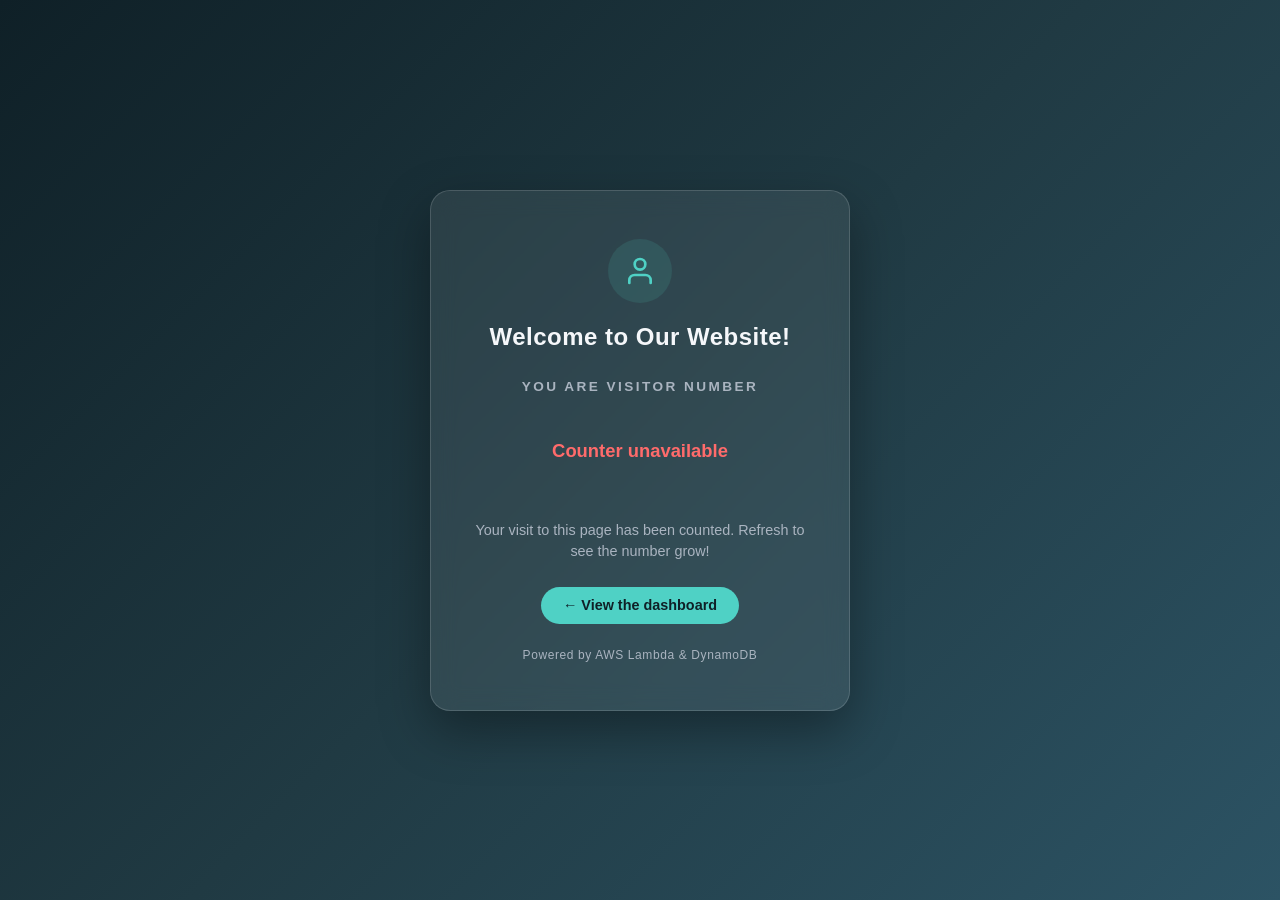
==== frontend/visit.html @ 759042b5 "new visit page added" ====
<!DOCTYPE html>
<html lang="en">
<head>
    <meta charset="UTF-8" />
    <meta name="viewport" content="width=device-width, initial-scale=1.0" />
    <meta name="description" content="Tracked page — every visit here increments the counter" />
    <title>Welcome — Tracked Page</title>
    <link rel="stylesheet" href="styles.css" />
</head>
<body>
    <main class="page">
        <div class="card">
            <!-- Decorative icon -->
            <div class="card-icon" aria-hidden="true">
                <svg xmlns="http://www.w3.org/2000/svg" width="32" height="32" viewBox="0 0 24 24"
                     fill="none" stroke="currentColor" stroke-width="2"
                     stroke-linecap="round" stroke-linejoin="round">
                    <path d="M20 21v-2a4 4 0 0 0-4-4H8a4 4 0 0 0-4 4v2"></path>
                    <circle cx="12" cy="7" r="4"></circle>
                </svg>
            </div>

            <h1 class="card-title">Welcome to Our Website!</h1>
            <p class="card-subtitle">You are visitor number</p>

            <!-- Counter display area -->
            <div class="counter-wrapper">
                <!-- Loading spinner (visible while fetching) -->
                <div id="loader" class="loader" role="status" aria-label="Recording your visit"></div>

                <!-- Visitor count (populated by script.js) -->
                <p id="visitor-count" class="counter hidden" aria-live="polite"></p>

                <!-- Error message (shown if the API request fails) -->
                <p id="error-message" class="error hidden">Counter unavailable</p>
            </div>

            <p class="card-note">
                Your visit to this page has been counted.
                Refresh to see the number grow!
            </p>

            <a class="button" href="index.html">← View the dashboard</a>

            <p class="card-footer">Powered by AWS Lambda &amp; DynamoDB</p>
        </div>
    </main>

    <!-- Default mode ("increment"): this page view is counted -->
    <script src="script.js"></script>
</body>
</html>
---- frontend/styles.css ----
/* ==========================================================================
   Website Visitor Counter — Styles
   Modern, responsive, centered card layout. No frameworks.
   ========================================================================== */

/* ---- CSS Variables ---- */
:root {
    --color-bg-start: #0f2027;
    --color-bg-mid: #203a43;
    --color-bg-end: #2c5364;
    --color-card: rgba(255, 255, 255, 0.08);
    --color-card-border: rgba(255, 255, 255, 0.15);
    --color-text: #f5f7fa;
    --color-text-muted: #aab4c0;
    --color-accent: #4fd1c5;
    --color-error: #ff6b6b;
    --radius: 20px;
}

/* ---- Reset ---- */
*,
*::before,
*::after {
    margin: 0;
    padding: 0;
    box-sizing: border-box;
}

/* ---- Page layout: full-height centered ---- */
body {
    font-family: "Segoe UI", "Helvetica Neue", Arial, sans-serif;
    color: var(--color-text);
    background: linear-gradient(
        135deg,
        var(--color-bg-start),
        var(--color-bg-mid),
        var(--color-bg-end)
    );
    min-height: 100vh;
}

.page {
    min-height: 100vh;
    display: flex;
    align-items: center;
    justify-content: center;
    padding: 1.5rem;
}

/* ---- Card ---- */
.card {
    width: 100%;
    max-width: 420px;
    text-align: center;
    padding: 3rem 2rem;
    background: var(--color-card);
    border: 1px solid var(--color-card-border);
    border-radius: var(--radius);
    backdrop-filter: blur(12px);
    -webkit-backdrop-filter: blur(12px);
    box-shadow: 0 20px 50px rgba(0, 0, 0, 0.35);
}

.card-icon {
    display: inline-flex;
    align-items: center;
    justify-content: center;
    width: 64px;
    height: 64px;
    margin-bottom: 1.25rem;
    color: var(--color-accent);
    background: rgba(79, 209, 197, 0.12);
    border-radius: 50%;
}

.card-title {
    font-size: 1.5rem;
    font-weight: 600;
    letter-spacing: 0.02em;
    margin-bottom: 1.75rem;
}

.card-subtitle {
    font-size: 0.85rem;
    font-weight: 600;
    text-transform: uppercase;
    letter-spacing: 0.18em;
    color: var(--color-text-muted);
    margin-bottom: 0.75rem;
}

/* ---- Counter display ---- */
.counter-wrapper {
    min-height: 90px;
    display: flex;
    align-items: center;
    justify-content: center;
    margin-bottom: 1.5rem;
}

.counter {
    font-size: 4rem;
    font-weight: 700;
    color: var(--color-accent);
    line-height: 1;
    font-variant-numeric: tabular-nums;
    animation: pop-in 0.4s ease-out;
}

/* ---- Loading spinner ---- */
.loader {
    width: 44px;
    height: 44px;
    border: 4px solid rgba(255, 255, 255, 0.15);
    border-top-color: var(--color-accent);
    border-radius: 50%;
    animation: spin 0.8s linear infinite;
}

/* ---- Error message ---- */
.error {
    font-size: 1.15rem;
    font-weight: 600;
    color: var(--color-error);
}

/* ---- Note text (visit.html) ---- */
.card-note {
    font-size: 0.9rem;
    color: var(--color-text-muted);
    line-height: 1.5;
    margin-bottom: 1.5rem;
}

/* ---- Navigation button between pages ---- */
.button {
    display: inline-block;
    padding: 0.65rem 1.4rem;
    margin-bottom: 1.5rem;
    font-size: 0.9rem;
    font-weight: 600;
    color: #0f2027;
    text-decoration: none;
    background: var(--color-accent);
    border-radius: 999px;
    transition: transform 0.15s ease, box-shadow 0.15s ease;
}

.button:hover {
    transform: translateY(-2px);
    box-shadow: 0 8px 20px rgba(79, 209, 197, 0.35);
}

/* ---- Footer ---- */
.card-footer {
    font-size: 0.75rem;
    color: var(--color-text-muted);
    letter-spacing: 0.05em;
}

/* ---- Utility ---- */
.hidden {
    display: none;
}

/* ---- Animations ---- */
@keyframes spin {
    to {
        transform: rotate(360deg);
    }
}

@keyframes pop-in {
    0% {
        opacity: 0;
        transform: scale(0.6);
    }
    100% {
        opacity: 1;
        transform: scale(1);
    }
}

/* ---- Responsive: small screens ---- */
@media (max-width: 480px) {
    .card {
        padding: 2.25rem 1.5rem;
    }

    .card-title {
        font-size: 1.25rem;
    }

    .counter {
        font-size: 3rem;
    }
}
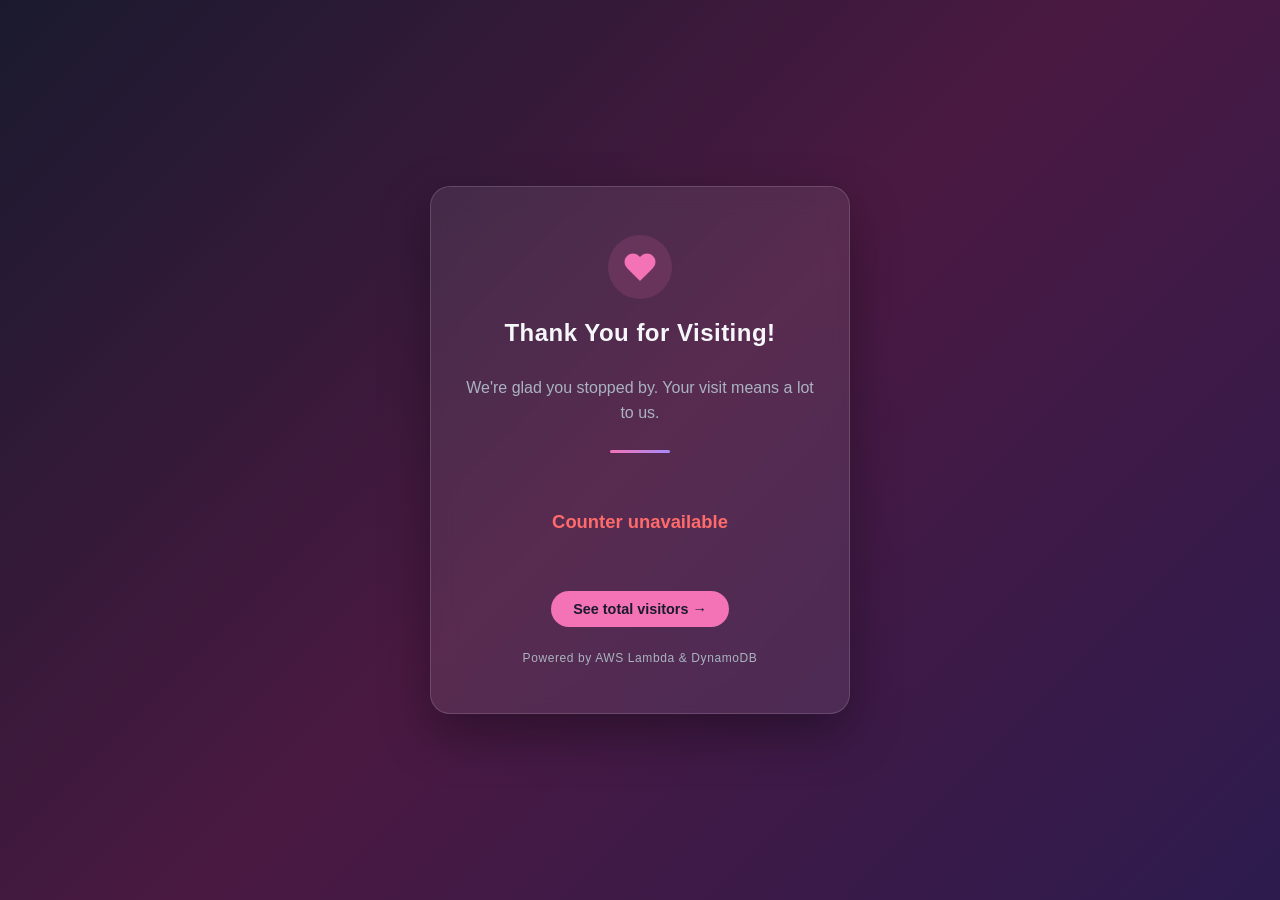
==== commit 0a2fd307: "UI changed" ====
--- a/frontend/visit.html
+++ b/frontend/visit.html
@@ -3,50 +3,51 @@
 <head>
     <meta charset="UTF-8" />
     <meta name="viewport" content="width=device-width, initial-scale=1.0" />
-    <meta name="description" content="Tracked page — every visit here increments the counter" />
-    <title>Welcome — Tracked Page</title>
+    <meta name="description" content="Thank you for visiting — your visit has been counted" />
+    <title>Thank You for Visiting!</title>
     <link rel="stylesheet" href="styles.css" />
 </head>
-<body>
+<body class="visit-theme">
     <main class="page">
         <div class="card">
-            <!-- Decorative icon -->
-            <div class="card-icon" aria-hidden="true">
-                <svg xmlns="http://www.w3.org/2000/svg" width="32" height="32" viewBox="0 0 24 24"
-                     fill="none" stroke="currentColor" stroke-width="2"
+            <!-- Animated heart icon -->
+            <div class="card-icon visit-icon" aria-hidden="true">
+                <svg xmlns="http://www.w3.org/2000/svg" width="34" height="34" viewBox="0 0 24 24"
+                     fill="currentColor" stroke="currentColor" stroke-width="1"
                      stroke-linecap="round" stroke-linejoin="round">
-                    <path d="M20 21v-2a4 4 0 0 0-4-4H8a4 4 0 0 0-4 4v2"></path>
-                    <circle cx="12" cy="7" r="4"></circle>
+                    <path d="M20.84 4.61a5.5 5.5 0 0 0-7.78 0L12 5.67l-1.06-1.06a5.5 5.5 0 0 0-7.78 7.78l1.06 1.06L12 21.23l7.78-7.78 1.06-1.06a5.5 5.5 0 0 0 0-7.78z"></path>
                 </svg>
             </div>
 
-            <h1 class="card-title">Welcome to Our Website!</h1>
-            <p class="card-subtitle">You are visitor number</p>
+            <h1 class="card-title">Thank You for Visiting!</h1>
+            <p class="visit-message">
+                We're glad you stopped by. Your visit means a lot to us.
+            </p>
 
-            <!-- Counter display area -->
+            <div class="visit-divider" aria-hidden="true"></div>
+
+            <!-- Visit confirmation area (count itself is NOT shown here;
+                 see the dashboard on index.html for totals) -->
             <div class="counter-wrapper">
-                <!-- Loading spinner (visible while fetching) -->
+                <!-- Loading spinner (visible while recording the visit) -->
                 <div id="loader" class="loader" role="status" aria-label="Recording your visit"></div>
 
-                <!-- Visitor count (populated by script.js) -->
+                <!-- Confirmation message (populated by script.js) -->
                 <p id="visitor-count" class="counter hidden" aria-live="polite"></p>
 
                 <!-- Error message (shown if the API request fails) -->
                 <p id="error-message" class="error hidden">Counter unavailable</p>
             </div>
 
-            <p class="card-note">
-                Your visit to this page has been counted.
-                Refresh to see the number grow!
-            </p>
-
-            <a class="button" href="index.html">← View the dashboard</a>
+            <a class="button" href="index.html">See total visitors →</a>
 
             <p class="card-footer">Powered by AWS Lambda &amp; DynamoDB</p>
         </div>
     </main>
 
-    <!-- Default mode ("increment"): this page view is counted -->
+    <!-- Default mode ("increment"): this page view is counted.
+         SHOW_COUNT = false: show a confirmation instead of the number. -->
+    <script>window.SHOW_COUNT = false;</script>
     <script src="script.js"></script>
 </body>
 </html>
--- a/frontend/styles.css
+++ b/frontend/styles.css
@@ -181,6 +181,85 @@
     }
 }
 
+/* ==========================================================================
+   Visit page ("thank you") theme — applied via <body class="visit-theme">
+   ========================================================================== */
+
+.visit-theme {
+    /* Warmer purple/pink gradient to distinguish it from the dashboard */
+    background: linear-gradient(135deg, #1a1a2e, #4a1942, #2d1b4e);
+}
+
+.visit-theme .counter,
+.visit-theme .card-icon {
+    color: #f472b6; /* warm pink accent */
+}
+
+.visit-theme .card-icon {
+    background: rgba(244, 114, 182, 0.14);
+}
+
+.visit-theme .button {
+    background: #f472b6;
+    color: #1a1a2e;
+}
+
+.visit-theme .button:hover {
+    box-shadow: 0 8px 20px rgba(244, 114, 182, 0.35);
+}
+
+.visit-theme .loader {
+    border-top-color: #f472b6;
+}
+
+/* Confirmation text on visit.html (replaces the raw count) */
+.counter.confirmation {
+    font-size: 1.25rem;
+    font-weight: 600;
+    color: #f472b6;
+}
+
+/* Gentle heartbeat animation on the icon */
+.visit-icon {
+    animation: heartbeat 1.6s ease-in-out infinite;
+}
+
+/* Friendly thank-you message under the title */
+.visit-message {
+    font-size: 1rem;
+    color: var(--color-text-muted);
+    line-height: 1.6;
+    margin-bottom: 1.5rem;
+}
+
+/* Thin gradient divider between message and counter */
+.visit-divider {
+    width: 60px;
+    height: 3px;
+    margin: 0 auto 1.5rem;
+    border-radius: 999px;
+    background: linear-gradient(90deg, #f472b6, #a78bfa);
+}
+
+@keyframes heartbeat {
+    0%,
+    100% {
+        transform: scale(1);
+    }
+    10% {
+        transform: scale(1.12);
+    }
+    20% {
+        transform: scale(1);
+    }
+    30% {
+        transform: scale(1.08);
+    }
+    40% {
+        transform: scale(1);
+    }
+}
+
 /* ---- Responsive: small screens ---- */
 @media (max-width: 480px) {
     .card {
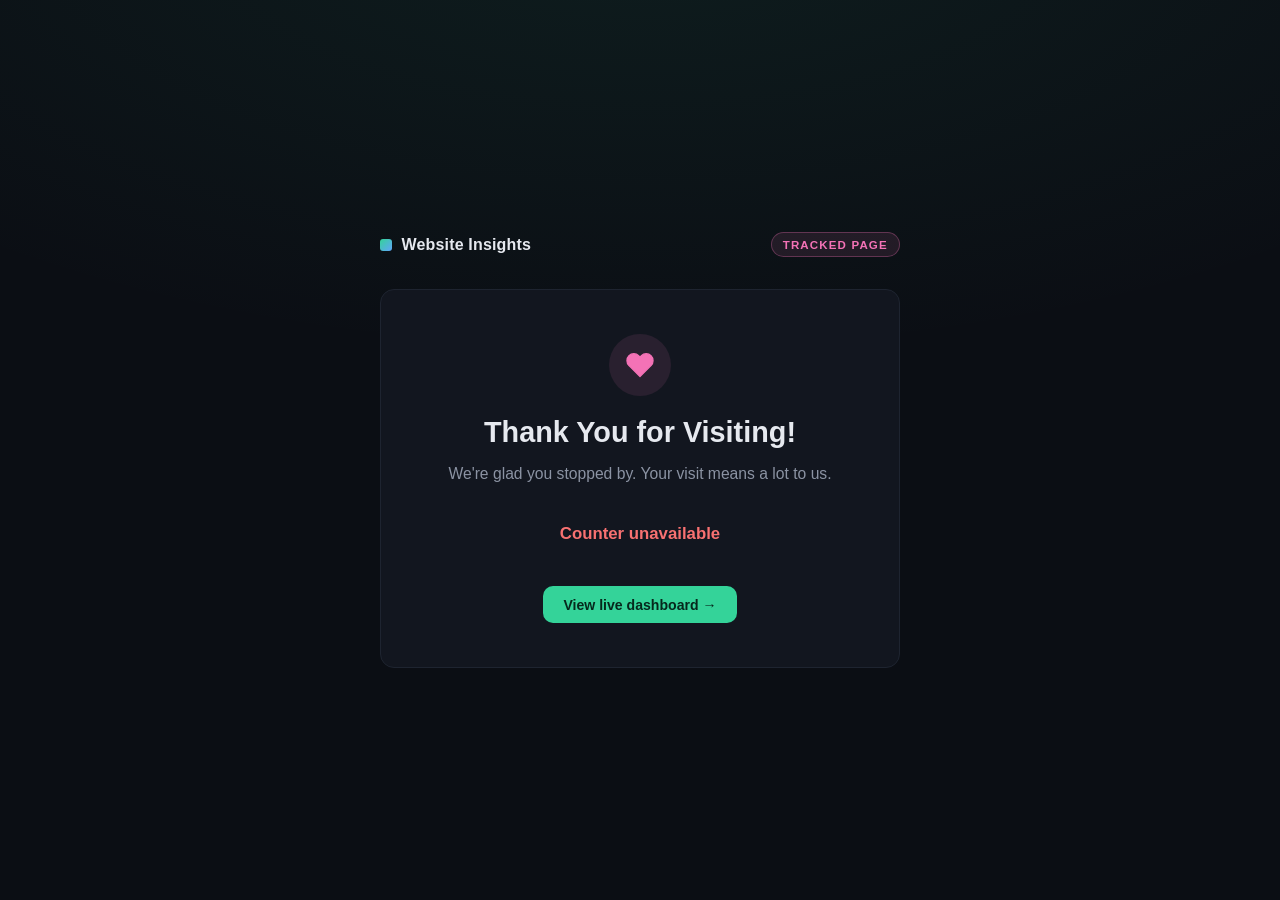
==== commit 7d9c02e2: "ui changed" ====
--- a/frontend/visit.html
+++ b/frontend/visit.html
@@ -7,45 +7,53 @@
     <title>Thank You for Visiting!</title>
     <link rel="stylesheet" href="styles.css" />
 </head>
-<body class="visit-theme">
-    <main class="page">
-        <div class="card">
-            <!-- Animated heart icon -->
-            <div class="card-icon visit-icon" aria-hidden="true">
-                <svg xmlns="http://www.w3.org/2000/svg" width="34" height="34" viewBox="0 0 24 24"
+<body>
+    <main class="dashboard visit-page">
+
+        <!-- ===== Top bar ===== -->
+        <header class="topbar">
+            <div class="brand">
+                <span class="brand-mark" aria-hidden="true"></span>
+                <span class="brand-name">Website Insights</span>
+            </div>
+            <span class="badge-tracked">Tracked page</span>
+        </header>
+
+        <!-- ===== Thank-you card ===== -->
+        <section class="visit-card">
+            <div class="visit-icon" aria-hidden="true">
+                <svg xmlns="http://www.w3.org/2000/svg" width="30" height="30" viewBox="0 0 24 24"
                      fill="currentColor" stroke="currentColor" stroke-width="1"
                      stroke-linecap="round" stroke-linejoin="round">
                     <path d="M20.84 4.61a5.5 5.5 0 0 0-7.78 0L12 5.67l-1.06-1.06a5.5 5.5 0 0 0-7.78 7.78l1.06 1.06L12 21.23l7.78-7.78 1.06-1.06a5.5 5.5 0 0 0 0-7.78z"></path>
                 </svg>
             </div>
 
-            <h1 class="card-title">Thank You for Visiting!</h1>
-            <p class="visit-message">
+            <h1 class="visit-title">Thank You for Visiting!</h1>
+            <p class="visit-text">
                 We're glad you stopped by. Your visit means a lot to us.
             </p>
 
-            <div class="visit-divider" aria-hidden="true"></div>
-
-            <!-- Visit confirmation area (count itself is NOT shown here;
-                 see the dashboard on index.html for totals) -->
+            <!-- Visit confirmation area (the count itself lives on the dashboard) -->
             <div class="counter-wrapper">
-                <!-- Loading spinner (visible while recording the visit) -->
-                <div id="loader" class="loader" role="status" aria-label="Recording your visit"></div>
+                <!-- Loading animation (visible while recording the visit) -->
+                <div id="loader" class="loader-bars" role="status" aria-label="Recording your visit">
+                    <span></span><span></span><span></span>
+                </div>
 
                 <!-- Confirmation message (populated by script.js) -->
                 <p id="visitor-count" class="counter hidden" aria-live="polite"></p>
 
-                <!-- Error message (shown if the API request fails) -->
+                <!-- Error message (shown if the API fails) -->
                 <p id="error-message" class="error hidden">Counter unavailable</p>
             </div>
 
-            <a class="button" href="index.html">See total visitors →</a>
+            <a class="button" href="index.html">View live dashboard →</a>
+        </section>
 
-            <p class="card-footer">Powered by AWS Lambda &amp; DynamoDB</p>
-        </div>
     </main>
 
-    <!-- Default mode ("increment"): this page view is counted.
+    <!-- Increment mode: this page view is counted.
          SHOW_COUNT = false: show a confirmation instead of the number. -->
     <script>window.SHOW_COUNT = false;</script>
     <script src="script.js"></script>
--- a/frontend/styles.css
+++ b/frontend/styles.css
@@ -1,20 +1,22 @@
 /* ==========================================================================
-   Website Visitor Counter — Styles
-   Modern, responsive, centered card layout. No frameworks.
+   Visitor Analytics — Real-time Dashboard Theme
+   Dark analytics look (Grafana/Vercel style). Shared by index.html
+   (live dashboard) and visit.html (thank-you page). No frameworks.
    ========================================================================== */
 
 /* ---- CSS Variables ---- */
 :root {
-    --color-bg-start: #0f2027;
-    --color-bg-mid: #203a43;
-    --color-bg-end: #2c5364;
-    --color-card: rgba(255, 255, 255, 0.08);
-    --color-card-border: rgba(255, 255, 255, 0.15);
-    --color-text: #f5f7fa;
-    --color-text-muted: #aab4c0;
-    --color-accent: #4fd1c5;
-    --color-error: #ff6b6b;
-    --radius: 20px;
+    --bg: #0b0e14;
+    --panel: #12161f;
+    --panel-border: #1e2430;
+    --text: #e6e9ef;
+    --text-muted: #8b93a3;
+    --accent: #34d399;       /* live green */
+    --accent-dim: rgba(52, 211, 153, 0.12);
+    --blue: #60a5fa;
+    --pink: #f472b6;
+    --error: #f87171;
+    --radius: 14px;
 }
 
 /* ---- Reset ---- */
@@ -26,20 +28,12 @@
     box-sizing: border-box;
 }
 
-/* ---- Page layout: full-height centered ---- */
 body {
     font-family: "Segoe UI", "Helvetica Neue", Arial, sans-serif;
-    color: var(--color-text);
-    background: linear-gradient(
-        135deg,
-        var(--color-bg-start),
-        var(--color-bg-mid),
-        var(--color-bg-end)
-    );
-    min-height: 100vh;
-}
-
-.page {
+    background:
+        radial-gradient(ellipse 80% 50% at 50% -10%, rgba(52, 211, 153, 0.08), transparent),
+        var(--bg);
+    color: var(--text);
     min-height: 100vh;
     display: flex;
     align-items: center;
@@ -47,230 +41,670 @@
     padding: 1.5rem;
 }
 
-/* ---- Card ---- */
-.card {
+.dashboard {
     width: 100%;
-    max-width: 420px;
+    max-width: 860px;
+}
+
+/* ==========================================================================
+   Top bar
+   ========================================================================== */
+
+.topbar {
+    display: flex;
+    align-items: center;
+    justify-content: space-between;
+    margin-bottom: 2rem;
+}
+
+.brand {
+    display: flex;
+    align-items: center;
+    gap: 0.6rem;
+}
+
+.brand-mark {
+    width: 12px;
+    height: 12px;
+    border-radius: 3px;
+    background: linear-gradient(135deg, var(--accent), var(--blue));
+}
+
+.brand-name {
+    font-size: 1rem;
+    font-weight: 700;
+    letter-spacing: 0.01em;
+}
+
+.topbar-right {
+    display: flex;
+    align-items: center;
+    gap: 1rem;
+}
+
+/* Pulsing LIVE badge */
+.live-badge {
+    display: inline-flex;
+    align-items: center;
+    gap: 0.45rem;
+    font-size: 0.72rem;
+    font-weight: 800;
+    letter-spacing: 0.12em;
+    color: var(--accent);
+    background: var(--accent-dim);
+    border: 1px solid rgba(52, 211, 153, 0.3);
+    padding: 0.35rem 0.7rem;
+    border-radius: 999px;
+}
+
+.live-dot {
+    width: 8px;
+    height: 8px;
+    border-radius: 50%;
+    background: var(--accent);
+    animation: blink 1.4s ease-in-out infinite;
+}
+
+.updated {
+    font-size: 0.8rem;
+    color: var(--text-muted);
+    font-variant-numeric: tabular-nums;
+}
+
+.badge-tracked {
+    font-size: 0.72rem;
+    font-weight: 700;
+    letter-spacing: 0.1em;
+    text-transform: uppercase;
+    color: var(--pink);
+    background: rgba(244, 114, 182, 0.1);
+    border: 1px solid rgba(244, 114, 182, 0.3);
+    padding: 0.35rem 0.7rem;
+    border-radius: 999px;
+}
+
+/* ==========================================================================
+   Hero stat (total visitors)
+   ========================================================================== */
+
+.hero-stat {
+    background: var(--panel);
+    border: 1px solid var(--panel-border);
+    border-radius: var(--radius);
     text-align: center;
-    padding: 3rem 2rem;
-    background: var(--color-card);
-    border: 1px solid var(--color-card-border);
-    border-radius: var(--radius);
-    backdrop-filter: blur(12px);
-    -webkit-backdrop-filter: blur(12px);
-    box-shadow: 0 20px 50px rgba(0, 0, 0, 0.35);
-}
-
-.card-icon {
-    display: inline-flex;
+    padding: 2.75rem 1.5rem 2.25rem;
+    margin-bottom: 1.25rem;
+}
+
+.hero-label {
+    font-size: 0.8rem;
+    font-weight: 700;
+    text-transform: uppercase;
+    letter-spacing: 0.16em;
+    color: var(--text-muted);
+    margin-bottom: 1.25rem;
+}
+
+.counter-wrapper {
+    min-height: 96px;
+    display: flex;
     align-items: center;
     justify-content: center;
-    width: 64px;
-    height: 64px;
-    margin-bottom: 1.25rem;
-    color: var(--color-accent);
-    background: rgba(79, 209, 197, 0.12);
-    border-radius: 50%;
-}
-
-.card-title {
-    font-size: 1.5rem;
-    font-weight: 600;
-    letter-spacing: 0.02em;
-    margin-bottom: 1.75rem;
-}
-
-.card-subtitle {
-    font-size: 0.85rem;
-    font-weight: 600;
-    text-transform: uppercase;
-    letter-spacing: 0.18em;
-    color: var(--color-text-muted);
-    margin-bottom: 0.75rem;
-}
-
-/* ---- Counter display ---- */
-.counter-wrapper {
-    min-height: 90px;
-    display: flex;
-    align-items: center;
-    justify-content: center;
-    margin-bottom: 1.5rem;
 }
 
 .counter {
-    font-size: 4rem;
-    font-weight: 700;
-    color: var(--color-accent);
+    font-size: 5rem;
+    font-weight: 800;
     line-height: 1;
+    color: var(--text);
     font-variant-numeric: tabular-nums;
-    animation: pop-in 0.4s ease-out;
-}
-
-/* ---- Loading spinner ---- */
-.loader {
-    width: 44px;
-    height: 44px;
-    border: 4px solid rgba(255, 255, 255, 0.15);
-    border-top-color: var(--color-accent);
-    border-radius: 50%;
-    animation: spin 0.8s linear infinite;
-}
-
-/* ---- Error message ---- */
-.error {
-    font-size: 1.15rem;
-    font-weight: 600;
-    color: var(--color-error);
-}
-
-/* ---- Note text (visit.html) ---- */
-.card-note {
-    font-size: 0.9rem;
-    color: var(--color-text-muted);
-    line-height: 1.5;
-    margin-bottom: 1.5rem;
-}
-
-/* ---- Navigation button between pages ---- */
-.button {
-    display: inline-block;
-    padding: 0.65rem 1.4rem;
-    margin-bottom: 1.5rem;
-    font-size: 0.9rem;
-    font-weight: 600;
-    color: #0f2027;
-    text-decoration: none;
-    background: var(--color-accent);
-    border-radius: 999px;
-    transition: transform 0.15s ease, box-shadow 0.15s ease;
-}
-
-.button:hover {
-    transform: translateY(-2px);
-    box-shadow: 0 8px 20px rgba(79, 209, 197, 0.35);
-}
-
-/* ---- Footer ---- */
-.card-footer {
-    font-size: 0.75rem;
-    color: var(--color-text-muted);
-    letter-spacing: 0.05em;
-}
-
-/* ---- Utility ---- */
-.hidden {
-    display: none;
-}
-
-/* ---- Animations ---- */
-@keyframes spin {
-    to {
-        transform: rotate(360deg);
-    }
-}
-
-@keyframes pop-in {
-    0% {
-        opacity: 0;
-        transform: scale(0.6);
-    }
-    100% {
-        opacity: 1;
-        transform: scale(1);
-    }
-}
-
-/* ==========================================================================
-   Visit page ("thank you") theme — applied via <body class="visit-theme">
-   ========================================================================== */
-
-.visit-theme {
-    /* Warmer purple/pink gradient to distinguish it from the dashboard */
-    background: linear-gradient(135deg, #1a1a2e, #4a1942, #2d1b4e);
-}
-
-.visit-theme .counter,
-.visit-theme .card-icon {
-    color: #f472b6; /* warm pink accent */
-}
-
-.visit-theme .card-icon {
-    background: rgba(244, 114, 182, 0.14);
-}
-
-.visit-theme .button {
-    background: #f472b6;
-    color: #1a1a2e;
-}
-
-.visit-theme .button:hover {
-    box-shadow: 0 8px 20px rgba(244, 114, 182, 0.35);
-}
-
-.visit-theme .loader {
-    border-top-color: #f472b6;
-}
-
-/* Confirmation text on visit.html (replaces the raw count) */
+    text-shadow: 0 0 40px rgba(52, 211, 153, 0.25);
+}
+
 .counter.confirmation {
     font-size: 1.25rem;
     font-weight: 600;
-    color: #f472b6;
-}
-
-/* Gentle heartbeat animation on the icon */
+    color: var(--accent);
+    text-shadow: none;
+}
+
+.hero-sub {
+    font-size: 0.82rem;
+    color: var(--text-muted);
+    margin-top: 1rem;
+}
+
+/* ---- Loading animation: three pulsing bars ---- */
+.loader-bars {
+    display: flex;
+    gap: 0.5rem;
+    align-items: center;
+}
+
+.loader-bars span {
+    width: 30px;
+    height: 12px;
+    border-radius: 3px;
+    background: var(--accent);
+    animation: pulse 1s ease-in-out infinite;
+}
+
+.loader-bars span:nth-child(2) { animation-delay: 0.15s; }
+.loader-bars span:nth-child(3) { animation-delay: 0.3s; }
+
+/* ---- Error message ---- */
+.error {
+    font-size: 1.05rem;
+    font-weight: 600;
+    color: var(--error);
+}
+
+/* ==========================================================================
+   Stat cards row
+   ========================================================================== */
+
+.cards {
+    display: grid;
+    grid-template-columns: repeat(4, 1fr);
+    gap: 1.25rem;
+    margin-bottom: 1.5rem;
+}
+
+.stat-tile {
+    background: var(--panel);
+    border: 1px solid var(--panel-border);
+    border-radius: var(--radius);
+    padding: 1.4rem 1.5rem;
+}
+
+.tile-label {
+    font-size: 0.72rem;
+    font-weight: 700;
+    text-transform: uppercase;
+    letter-spacing: 0.14em;
+    color: var(--text-muted);
+    margin-bottom: 0.7rem;
+}
+
+.tile-value {
+    font-size: 1.9rem;
+    font-weight: 800;
+    color: var(--accent);
+    font-variant-numeric: tabular-nums;
+}
+
+.tile-status {
+    display: flex;
+    align-items: center;
+    gap: 0.55rem;
+    font-size: 1.15rem;
+    color: var(--text);
+}
+
+.dot {
+    width: 10px;
+    height: 10px;
+    border-radius: 50%;
+    background: var(--accent);
+    box-shadow: 0 0 10px rgba(52, 211, 153, 0.7);
+    flex-shrink: 0;
+}
+
+.dot.dot-down {
+    background: var(--error);
+    box-shadow: 0 0 10px rgba(248, 113, 113, 0.7);
+}
+
+.tile-hint {
+    font-size: 0.75rem;
+    color: var(--text-muted);
+    margin-top: 0.5rem;
+}
+
+/* Latency colour coding: fast / ok / slow */
+.metric-good { color: var(--accent); }
+.metric-warn { color: #fbbf24; }
+.metric-bad  { color: var(--error); }
+
+#sparkline {
+    width: 100%;
+    height: 64px;
+    display: block;
+}
+
+/* ==========================================================================
+   Analytics blocks (charts, lists, table, health)
+   ========================================================================== */
+
+.panel-block {
+    background: var(--panel);
+    border: 1px solid var(--panel-border);
+    border-radius: var(--radius);
+    padding: 1.4rem 1.5rem;
+    margin-bottom: 1.25rem;
+}
+
+.block-title {
+    font-size: 0.72rem;
+    font-weight: 700;
+    text-transform: uppercase;
+    letter-spacing: 0.14em;
+    color: var(--text-muted);
+    margin-bottom: 1rem;
+    display: flex;
+    align-items: center;
+    justify-content: space-between;
+    gap: 0.6rem;
+}
+
+.block-sub {
+    font-weight: 600;
+    letter-spacing: 0.04em;
+    text-transform: none;
+    display: inline-flex;
+    align-items: center;
+    gap: 0.45rem;
+}
+
+.two-col {
+    display: grid;
+    grid-template-columns: 1fr 1fr;
+    gap: 1.25rem;
+    margin-bottom: 0;
+}
+
+.two-col .panel-block {
+    margin-bottom: 1.25rem;
+}
+
+#days-chart {
+    width: 100%;
+    height: auto;
+    display: block;
+}
+
+/* Inline loader (inside a stat value) */
+.loader-inline {
+    display: inline-block;
+    width: 26px;
+    height: 10px;
+    border-radius: 3px;
+    background: var(--accent);
+    animation: pulse 1s ease-in-out infinite;
+}
+
+/* Error banner */
+.error-banner {
+    background: rgba(248, 113, 113, 0.1);
+    border: 1px solid rgba(248, 113, 113, 0.35);
+    color: var(--error);
+    font-weight: 600;
+    text-align: center;
+    padding: 0.75rem;
+    border-radius: var(--radius);
+    margin-bottom: 1.25rem;
+}
+
+/* Pie chart + legend */
+.pie-wrap {
+    display: flex;
+    align-items: center;
+    gap: 1.5rem;
+}
+
+.legend {
+    list-style: none;
+    display: flex;
+    flex-direction: column;
+    gap: 0.5rem;
+    font-size: 0.85rem;
+}
+
+.swatch {
+    display: inline-block;
+    width: 10px;
+    height: 10px;
+    border-radius: 3px;
+    margin-right: 0.5rem;
+}
+
+/* Horizontal bars */
+.bars {
+    display: flex;
+    flex-direction: column;
+    gap: 0.65rem;
+}
+
+.bar-row {
+    display: grid;
+    grid-template-columns: 70px 1fr 44px;
+    align-items: center;
+    gap: 0.6rem;
+    font-size: 0.85rem;
+}
+
+.bar-name {
+    color: var(--text-muted);
+}
+
+.bar-track {
+    background: rgba(139, 147, 163, 0.12);
+    border-radius: 999px;
+    height: 10px;
+    overflow: hidden;
+}
+
+.bar-fill {
+    display: block;
+    height: 100%;
+    border-radius: 999px;
+    transition: width 0.5s ease;
+}
+
+.bar-count {
+    text-align: right;
+    font-variant-numeric: tabular-nums;
+}
+
+/* Ranked lists (Top Pages / Traffic Sources) */
+.rank-list {
+    list-style: none;
+    display: flex;
+    flex-direction: column;
+}
+
+.rank-list li {
+    display: flex;
+    justify-content: space-between;
+    gap: 1rem;
+    padding: 0.5rem 0;
+    border-top: 1px solid var(--panel-border);
+    font-size: 0.88rem;
+}
+
+.rank-list li:first-child {
+    border-top: none;
+}
+
+.rank-name {
+    color: var(--text);
+    overflow: hidden;
+    text-overflow: ellipsis;
+    white-space: nowrap;
+}
+
+.rank-value {
+    color: var(--text-muted);
+    font-variant-numeric: tabular-nums;
+    flex-shrink: 0;
+}
+
+/* Recent visitors table */
+.table-wrap {
+    overflow-x: auto;
+}
+
+.visits-table {
+    width: 100%;
+    border-collapse: collapse;
+    font-size: 0.85rem;
+}
+
+.visits-table th {
+    text-align: left;
+    font-size: 0.7rem;
+    font-weight: 700;
+    text-transform: uppercase;
+    letter-spacing: 0.1em;
+    color: var(--text-muted);
+    padding: 0.45rem 0.75rem 0.45rem 0;
+    border-bottom: 1px solid var(--panel-border);
+}
+
+.visits-table td {
+    padding: 0.5rem 0.75rem 0.5rem 0;
+    border-bottom: 1px solid var(--panel-border);
+    font-variant-numeric: tabular-nums;
+}
+
+.visits-table tr:last-child td {
+    border-bottom: none;
+}
+
+/* API health grid */
+.health-grid {
+    display: grid;
+    grid-template-columns: repeat(4, 1fr);
+    gap: 1.25rem;
+    text-align: center;
+}
+
+.health-value {
+    font-size: 1.6rem;
+    font-weight: 800;
+    font-variant-numeric: tabular-nums;
+    margin-top: 0.35rem;
+}
+
+.muted {
+    color: var(--text-muted);
+    font-size: 0.85rem;
+}
+
+/* ==========================================================================
+   Insights panel
+   ========================================================================== */
+
+.insights {
+    background: var(--panel);
+    border: 1px solid var(--panel-border);
+    border-radius: var(--radius);
+    padding: 1.4rem 1.5rem;
+    margin-bottom: 1.5rem;
+}
+
+.insights-title {
+    font-size: 0.72rem;
+    font-weight: 700;
+    text-transform: uppercase;
+    letter-spacing: 0.14em;
+    color: var(--text-muted);
+    margin-bottom: 1rem;
+}
+
+.insight-row {
+    display: flex;
+    align-items: center;
+    gap: 0.75rem;
+    padding: 0.55rem 0;
+    border-top: 1px solid var(--panel-border);
+}
+
+.insight-row:first-of-type {
+    border-top: none;
+}
+
+.insight-icon {
+    font-size: 0.95rem;
+    flex-shrink: 0;
+}
+
+.insight-text {
+    font-size: 0.92rem;
+    color: var(--text);
+    font-variant-numeric: tabular-nums;
+}
+
+/* Activity level chip */
+.activity-chip {
+    display: inline-block;
+    font-size: 0.72rem;
+    font-weight: 700;
+    letter-spacing: 0.06em;
+    text-transform: uppercase;
+    padding: 0.2rem 0.6rem;
+    border-radius: 999px;
+    background: rgba(139, 147, 163, 0.15);
+    color: var(--text-muted);
+}
+
+.chip-quiet  { background: rgba(139, 147, 163, 0.15); color: var(--text-muted); }
+.chip-steady { background: rgba(96, 165, 250, 0.15);  color: var(--blue); }
+.chip-active { background: var(--accent-dim);          color: var(--accent); }
+.chip-busy   { background: rgba(244, 114, 182, 0.15); color: var(--pink); }
+
+/* ==========================================================================
+   Footer
+   ========================================================================== */
+
+.foot {
+    display: flex;
+    align-items: center;
+    justify-content: space-between;
+    gap: 1rem;
+    flex-wrap: wrap;
+}
+
+.arch {
+    display: flex;
+    align-items: center;
+    gap: 0.5rem;
+    flex-wrap: wrap;
+}
+
+.chip {
+    font-size: 0.75rem;
+    font-weight: 600;
+    color: var(--text-muted);
+    background: var(--panel);
+    border: 1px solid var(--panel-border);
+    padding: 0.35rem 0.75rem;
+    border-radius: 999px;
+}
+
+.arrow {
+    color: var(--text-muted);
+    font-size: 0.8rem;
+}
+
+.button {
+    display: inline-block;
+    padding: 0.65rem 1.3rem;
+    font-size: 0.88rem;
+    font-weight: 600;
+    color: #06281c;
+    text-decoration: none;
+    background: var(--accent);
+    border-radius: 10px;
+    transition: transform 0.15s ease, box-shadow 0.15s ease;
+}
+
+.button:hover {
+    transform: translateY(-2px);
+    box-shadow: 0 8px 24px rgba(52, 211, 153, 0.35);
+}
+
+/* ==========================================================================
+   Visit page (thank-you)
+   ========================================================================== */
+
+.visit-page {
+    max-width: 520px;
+}
+
+.visit-card {
+    background: var(--panel);
+    border: 1px solid var(--panel-border);
+    border-radius: var(--radius);
+    text-align: center;
+    padding: 2.75rem 2rem;
+}
+
 .visit-icon {
+    display: inline-flex;
+    align-items: center;
+    justify-content: center;
+    width: 62px;
+    height: 62px;
+    color: var(--pink);
+    background: rgba(244, 114, 182, 0.1);
+    border-radius: 50%;
+    margin-bottom: 1.25rem;
     animation: heartbeat 1.6s ease-in-out infinite;
 }
 
-/* Friendly thank-you message under the title */
-.visit-message {
-    font-size: 1rem;
-    color: var(--color-text-muted);
+.visit-title {
+    font-size: 1.8rem;
+    font-weight: 800;
+    margin-bottom: 0.75rem;
+}
+
+.visit-text {
+    font-size: 0.98rem;
+    color: var(--text-muted);
     line-height: 1.6;
-    margin-bottom: 1.5rem;
-}
-
-/* Thin gradient divider between message and counter */
-.visit-divider {
-    width: 60px;
-    height: 3px;
-    margin: 0 auto 1.5rem;
-    border-radius: 999px;
-    background: linear-gradient(90deg, #f472b6, #a78bfa);
+    margin-bottom: 1rem;
+}
+
+.visit-card .counter-wrapper {
+    min-height: 64px;
+    margin-bottom: 1.25rem;
+}
+
+/* ==========================================================================
+   Utility + animations
+   ========================================================================== */
+
+.hidden {
+    display: none;
+}
+
+@keyframes pulse {
+    0%, 100% { opacity: 1; transform: scaleY(1); }
+    50%      { opacity: 0.4; transform: scaleY(0.6); }
+}
+
+@keyframes blink {
+    0%, 100% { opacity: 1; }
+    50%      { opacity: 0.3; }
 }
 
 @keyframes heartbeat {
-    0%,
-    100% {
-        transform: scale(1);
+    0%, 100% { transform: scale(1); }
+    10%      { transform: scale(1.12); }
+    20%      { transform: scale(1); }
+    30%      { transform: scale(1.08); }
+    40%      { transform: scale(1); }
+}
+
+/* ==========================================================================
+   Responsive
+   ========================================================================== */
+
+@media (max-width: 900px) {
+    .cards {
+        grid-template-columns: repeat(2, 1fr);
     }
-    10% {
-        transform: scale(1.12);
+
+    .two-col {
+        grid-template-columns: 1fr;
     }
-    20% {
-        transform: scale(1);
+
+    .health-grid {
+        grid-template-columns: repeat(2, 1fr);
     }
-    30% {
-        transform: scale(1.08);
+}
+
+@media (max-width: 540px) {
+    .cards {
+        grid-template-columns: 1fr;
     }
-    40% {
-        transform: scale(1);
+
+    .counter {
+        font-size: 3.5rem;
     }
-}
-
-/* ---- Responsive: small screens ---- */
-@media (max-width: 480px) {
-    .card {
-        padding: 2.25rem 1.5rem;
+
+    .foot {
+        justify-content: center;
     }
-
-    .card-title {
-        font-size: 1.25rem;
-    }
-
-    .counter {
-        font-size: 3rem;
-    }
-}
+}
